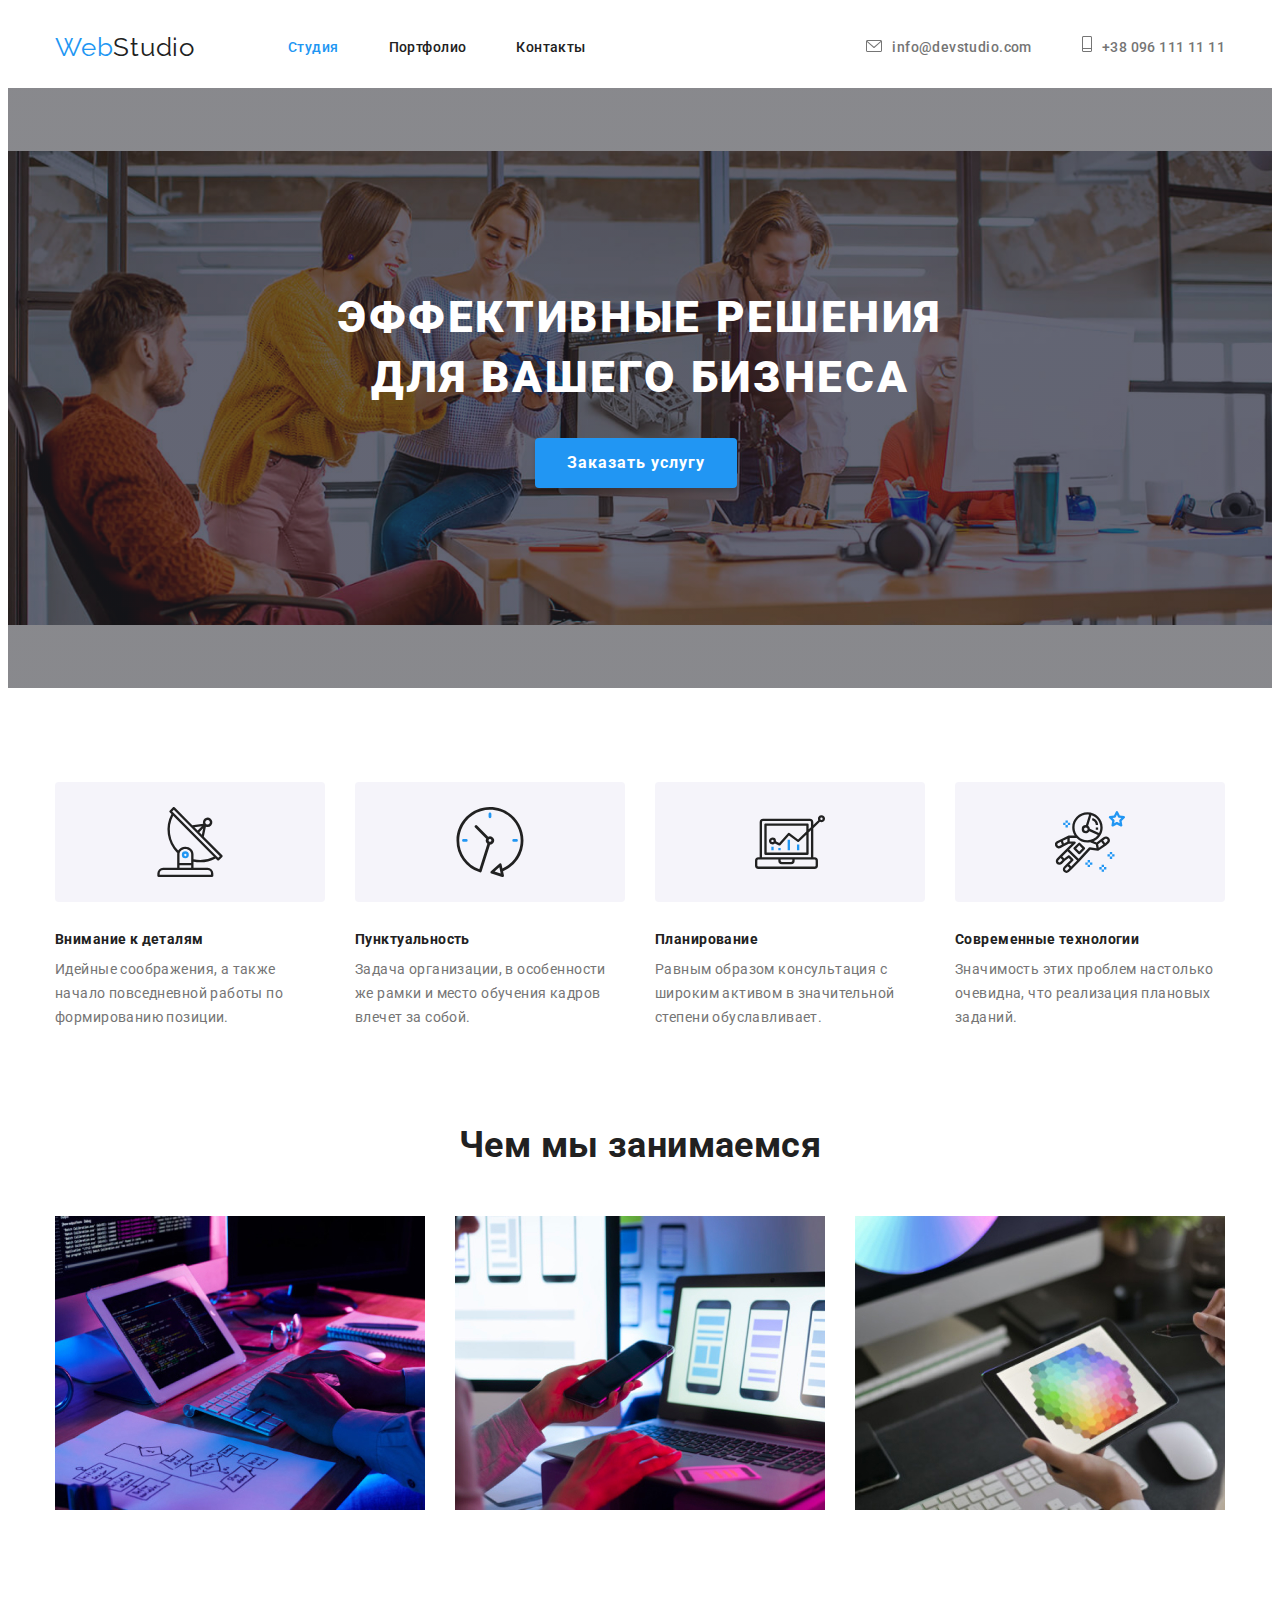
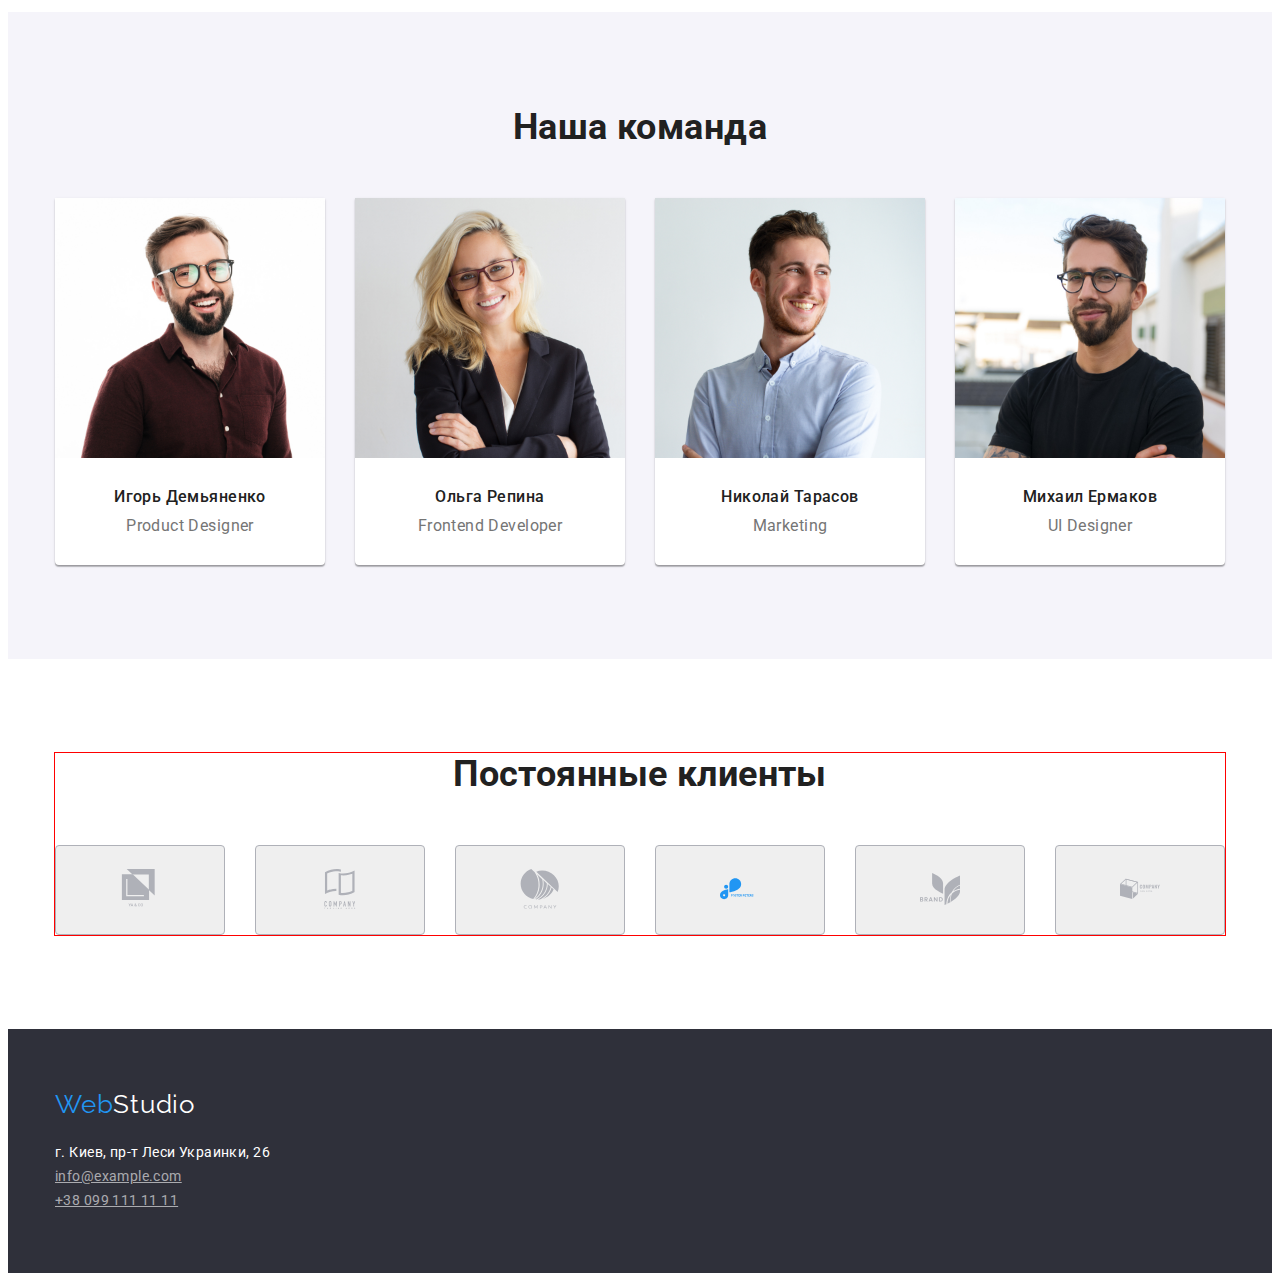
==== index.html @ f6587cc9 "clients" ====
<!DOCTYPE html>
<html lang="ru">
  <head>
    <meta charset="UTF-8" />
    <meta name="viewport" content="width=device-width, initial-scale=1.0" />
    <title>Document</title>
    <link rel="preconnect" href="https://fonts.gstatic.com" />
    <link
      href="https://fonts.googleapis.com/css2?family=Raleway:wght@700&family=Roboto:wght@400;500;700;900&display=swap"
      rel="stylesheet"
    />
    <link
      rel="stylesheet"
      href="https://cdnjs.cloudflare.com/ajax/libs/modern-normalize/1.0.0/modern-normalize.min.css"
      integrity="sha512-ISS7cAi1PEhQ8jnbJpJZMd29NlhNj4AWYyLOSp2CE/CsHxTCu+r+t0D2yoJudVrd0/8fTVPUVDzY5Tvli75u/g=="
      crossorigin="anonymous"
    />
    <link rel="stylesheet" href="./css/styles.css" />
  </head>

  <body>
    <!--header-->

    <header class="page-header">
      <div class="container main-nav">
        <nav class="main-nav">
          <a href="./index.html" class="logo-studio"
            ><span class="web"> Web</span>Studio
          </a>
          <ul class="site-nav list">
            <li class="item"><a href="./index.html" class="link current">Студия</a></li>
            <li class="item"><a href="./portfolio.html" class="link">Портфолио</a></li>
            <li class="item"><a href="" class="link">Контакты</a></li>
          </ul>
        </nav>
        <address class="headdress">
          <ul class="contacts list">
            <li class="item">
              <a href="mailto:info@devstudio.com" class="link icon-mail"
                >info@devstudio.com</a
              >
            </li>
            <li class="item">
              <a href="tel:+380961111111" class="link icon-tel">+38 096 111 11 11</a>
            </li>
          </ul>
        </address>
      </div>
    </header>

    <main>
      <!--hero-->
      <section class="overlay">
        <h1 class="hero-title">ЭФФЕКТИВНЫЕ РЕШЕНИЯ<br /> ДЛЯ ВАШЕГО БИЗНЕСА</h1>
        <button type="button" class="button hero">Заказать услугу</button>
      </section>

      <!--important points, hide after cheking-->
      <section class="features">
        <div class="container">
          <h2 class="visually-hidden">Характеристика</h2>
          <ul class="list features-items">
            <li class="feature-element icon-delivery">
              <h2 class="features-title">Внимание к деталям</h2>
              <p class="feature-item">
                Идейные соображения, а также начало повседневной работы по
                формированию позиции.
              </p>
            </li>
            <li class="feature-element icon-clock">
              <h2 class="features-title">Пунктуальность</h2>
              <p class="feature-item">
                Задача организации, в особенности же рамки и место обучения
                кадров влечет за собой.
              </p>
            </li>
            <li class="feature-element icon-diagram">
              <h2 class="features-title">Планирование</h2>
              <p class="feature-item">
                Равным образом консультация с широким активом в значительной
                степени обуславливает.
              </p>
            </li>
            <li class="feature-element icon-technology">
              <h2 class="features-title">Современные технологии</h2>
              <p class="feature-item">
                Значимость этих проблем настолько очевидна, что реализация
                плановых заданий.
              </p>
            </li>
          </ul>
        </div>
      </section>

      <!--what we do-->
      <section class="work">
        <div class="container">
          <h3 class="work-title">Чем мы занимаемся</h3>
          <ul class="list work-list">
            <li class="work-element">
              <a href=""
                ><img
                  src="./images/photo1.jpg"
                  alt="запись в ноутбуке"
                  width="370"
              /></a>
            </li>
            <li class="work-element">
              <a href=""
                ><img
                  src="./images/photo2.jpg"
                  alt="запись в телефоне"
                  width="370"
              /></a>
            </li>
            <li class="work-element">
              <a href=""
                ><img
                  src="./images/photo3.jpg"
                  alt="запись в планшете"
                  width="370"
              /></a>
            </li>
          </ul>
        </div>
      </section>

      <!--our team-->
      <section class="team">
        <div class="container">
          <h3 class="team-title">Наша команда</h3>
          <ul class="list team-list">
            <li class="team-element">
              <img
                class="team-img"
                src="./images/igor.jpg"
                alt="igor demianenko"
                width="270px"
              />
              <h4 class="team-name">Игорь Демьяненко</h4>
              <p class="team-profession">Product Designer</p>
<!--<ul>
  <li>
    <a class=""
  <svg>
    <use href="./images-psevdoelements/symbol-defs.svg#icon-insta>
  </svg>
  >
    </a>
  </li>
</ul>-->

            </li>
            <li class="team-element" >
              <img
                class="team-img"
                src="./images/olgarepina.jpg"
                alt="olga
              repina"
                width="270px"
              />
              <h4 class="team-name">Ольга Репина</h4>
              <p class="team-profession">Frontend Developer</p>
            </li>
        
            

             
            <li class="team-element">
              <img
                class="team-img"
                src="./images/nikolaitarasov.jpg"
                alt="nikolai tarasov"
                width="270px"
              />
              <h4 class="team-name">Николай Тарасов</h4>
              <p class="team-profession">Marketing</p>
            </li>
            <li class="team-element">
              <img
                class="team-img"
                src="./images/mikhailermakov.jpg"
                alt="mikhail ermakov"
                width="270px"
              />
              <h4 class="team-name">Михаил Ермаков</h4>
              <p class="team-profession">UI Designer</p>
            </li>
          </ul>
        </div>
      </section>

<!--our clients-->
<section class="section-clients">
    <div class="container our-clients">
      <h3 class="our-clients-title">Постоянные клиенты</h3>
      <ul class="list clients-list">
        <li class="client-element">
          <button type="button" class="button-logo">
           <svg class="button-icon">
              <use href="./images-psevdoelements/symbol-defs.svg#icon-logo-1"></use>
            </svg>
          </button>
        </li>

        <li class="client-element">
          <button type="button" class="button-logo">
            <svg class="button-icon">
              <use href="./images-psevdoelements/symbol-defs.svg#icon-logo-2"></use>
            </svg>
          </button>
        </li>

        <li class="client-element">
          <button type="button" class="button-logo">
            <svg class="button-icon">
              <use href="./images-psevdoelements/symbol-defs.svg#icon-logo-3"></use>
            </svg>
          </button>
        </li>

        <li class="client-element">
          <button type="button" class="button-logo">
            <svg class="button-icon">
              <use href="./images-psevdoelements/symbol-defs.svg#icon-logo-4"></use>
            </svg>
          </button>
        </li>

        <li class="client-element">
          <button type="button" class="button-logo">
            <svg class="button-icon">
              <use href="./images-psevdoelements/symbol-defs.svg#icon-logo-5"></use>
            </svg>
          </button>
        </li>

        <li class="client-element">
          <button type="button" class="button-logo">
            <svg class="button-icon">
              <use href="./images-psevdoelements/symbol-defs.svg#icon-logo-6"></use>
            </svg>
          </button>
        </li>
        </ul>
      
    </div>
</section>
          


    </main>
    <!--address-->
    <footer class="footer">
      <div class="container">
      <a class="logo-studio address" href=""
        ><span class="web">Web</span>Studio</a
      >
      <address>
        <p class="address-text">г. Киев, пр-т Леси Украинки, 26</p>
        <a class="address-contacts mail" href="mailto:info@example.com"
          >info@example.com</a
        ><br />
        <a class="address-contacts" href="tel:+380991111111"
          >+38 099 111 11 11</a
        >
      </address>
    </footer>
  </div>
  </body>
</html>
---- css/styles.css ----
:root {
  --primary-text-color: #757575;
  --title-text-color: #212121;
  --accent-color: #2196f3;
  --primary-background-color: #ffffff;
  --button-background-color: #f5f4fa;
  --button-whitetext-color: #ffffff;
  --hero-footer-background: #2f303a;

  --white-text-color: #ffffff;
  --team-background-color: #f5f4fa;
  --address-contacts-color: rgba(255, 255, 255, 0.6);
  --background-color-icon: #f5f4fa;
}

html {
  box-sizing: border-box;
}

*,
::before,
::after {
  box-sizing: inherit;
}

body {
  color: var(--primary-text-color);
  background-color: var(--primary-background-color);
  font-family: Roboto, sans-serif;
  letter-spacing: 0.03em;
  font-size: 14px;
  line-height: 1.71;
  font-weight: 400;
}

.list {
  list-style: none;
  margin: 0px;
  padding: 0px;
}

.web {
  color: var(--accent-color);
}
.logo-studio {
  color: var(--title-text-color);
  font-family: Raleway, cursive;
  font-size: 26px;
  line-height: 1.2;
  letter-spacing: 0.03em;
  text-decoration: none;
}

.icon-mail::before {
  display: inline-flex;
  content: "";
  width: 16px;
  height: 12px;
  margin-right: 10px;
  background-image: url(../images-psevdoelements/envelope.svg);
  background-size: contain;
}

.icon-mail:hover {
  fill: var(--accent-color);
}

.icon-tel::before {
  display: inline-flex;
  content: "";
  width: 10px;
  height: 16px;
  margin-right: 10px;
  background-image: url(../images-psevdoelements/Vector.svg);
  background-size: contain;
  background-repeat: no-repeat;
}

.contacts-align {
  align-items: center;
}

.container {
  margin-left: auto;
  margin-right: auto;
  width: 1170px;
}

.flex-container {
  display: flex;
  flex-wrap: wrap;
}

.flex-element {
  width: 370px;
  margin-right: 30px;
  border: 1px solid #eeeeee;
}

.flex-element:nth-child(3n) {
  margin-right: 0;
}

.flex-element:not(:nth-last-child(-n + 3)) {
  margin-bottom: 30px;
}

.site-nav {
  display: flex;
  margin-left: 93px;
}

/*site-nav*/
.site-nav .link {
  display: block;
  color: var(--title-text-color);
  font-weight: 500;
  font-size: 14px;
  line-height: 1.14;
  text-decoration: none;
  padding-top: 32px;
  padding-bottom: 32px;
}

.site-nav .item:not(:last-child) {
  margin-right: 50px;
}

.site-nav .link:hover,
.site-nav .link:focus {
  color: var(--accent-color);
}

.site-nav .link.current {
  color: var(--accent-color);
}

.main-nav {
  display: flex;
  align-items: center;
}

.contacts .link {
  color: var(--primary-text-color);
  font-weight: 500;
  font-size: 14px;
  line-height: 1.14;
  text-decoration: none;
  font-style: normal;
}

.contacts .link:hover,
.contacts .link:focus {
  color: var(--accent-color);
}

.contacts {
  display: flex;
  align-items: center;
}

.headdress {
  margin-left: auto;
}

.contacts .item + .item {
  margin-left: 50px;
}

/*hero */

.overlay {
  max-width: 1600px;
  height: 600px;
  margin-left: auto;
  margin-right: auto;
  text-align: center;
  padding-bottom: 200px;
  padding-top: 200px;

  background-size: contain;
  background-position: center;
  background-repeat: no-repeat;
  background-color: #c4c4c4;
  background-image: linear-gradient(
      to right,
      rgba(47, 48, 58, 0.4),
      rgba(47, 48, 58, 0.4)
    ),
    url(../images-psevdoelements/Img.jpg);
}

.hero-title {
  color: var(--white-text-color);
  font-weight: 900;
  font-size: 44px;
  line-height: 1.36;
  letter-spacing: 0.06em;
  margin-top: 0px;
  margin-bottom: 30px;
}

.work,
.team,
.section-clients {
  padding-top: 94px;
  padding-bottom: 94px;
}

.visually-hidden {
  margin-top: 0px;
  margin-bottom: 0px;

  position: absolute;
  width: 1px;
  height: 1px;
  margin: -1px;
  border: 0;
  padding: 0;
  white-space: nowrap;
  clip-path: inset(100%);
  clip: rect(0 0 0 0);
  overflow: hidden;
}

.features-title {
  color: var(--title-text-color);
  font-size: 14px;
  line-height: 1.14;
  font-weight: 700;
  margin-bottom: 10px;
  margin-top: 30px;
}

.features-items p {
  margin-top: 0px;
  margin-bottom: 0px;
  width: 270px;
}

.list.features-items {
  display: flex;
  margin-top: 94px;
}
.feature-element:not(:last-child) {
  margin-right: 30px;
}

.feature-element::before {
  display: block;
  content: "";
  height: 120px;
  background-color: var(--background-color-icon);
  border-radius: 4px;
  background-repeat: no-repeat;
  background-position: center;
}

.icon-delivery::before {
  background-image: url(../images-psevdoelements/antenna\ 1.svg);
}

.icon-clock::before {
  background-image: url(../images-psevdoelements/clock\ .svg);
}
.icon-diagram::before {
  background-image: url(../images-psevdoelements/diagram\ 1.svg);
}

.icon-technology::before {
  background-image: url(../images-psevdoelements/astronaut\ 1.svg);
}
.team {
  background-color: var(--team-background-color);
}

/*.no-padding {
  padding-bottom: 0px;
  padding-top: 0px;
}*/

.work-title,
.team-title,
.our-clients-title {
  color: var(--title-text-color);
  font-size: 36px;
  line-height: 1.17;
  font-weight: 700;
  margin-top: 0px;
  margin-bottom: 50px;
  text-align: center;
}

.team-list,
.work-list {
  display: flex;
  text-align: center;
}

.team-element {
  background: #ffffff;
  box-shadow: 0px 1px 3px rgba(0, 0, 0, 0.12), 0px 1px 1px rgba(0, 0, 0, 0.14),
    0px 2px 1px rgba(0, 0, 0, 0.2);
  border-radius: 0px 0px 4px 4px;
}

.work-list .work-element:not(:last-child),
.team-list .team-element:not(:last-child) {
  margin-right: 30px;
}

.team-name {
  color: var(--title-text-color);
  font-weight: 500;
  font-size: 16px;
  line-height: 1.19;
  margin-bottom: 10px;
}
.team-profession {
  color: var(--primary-text-color);
  font-size: 16px;
  line-height: 1.19;
  font-weight: 400;
  margin-top: 0px;
  margin-bottom: 30px;
}

.button {
  display: inline-block;
  color: var(--title-text-color);
  background-color: var(--button-background-color);
  font-family: inherit;
  font-weight: 500;
  font-size: 16px;
  line-height: 1.63;
  text-decoration: none;
  padding: 6px 22px;
  border-radius: 4px;
  text-align: center;
  border: 0px;
  letter-spacing: 0.03em;
  margin-right: 8px;
}

.photogallery-buttons .button:not(:last-child) {
  margin-right: 8px;
}

.button:hover,
.button:focus {
  color: var(--button-whitetext-color);
  background-color: var(--accent-color);
}

.button.hero {
  color: var(--button-whitetext-color);
  background-color: var(--accent-color);
  font-size: 16px;
  line-height: 1.88;
  font-weight: 700;
  letter-spacing: 0.06em;
  text-decoration: none;
  text-align: center;
  padding: 10px 32px;
  border-radius: 4px;
  min-width: 200px;
  box-shadow: 0px 4px 4px rgba(0, 0, 0, 0.15);
  border: 0px;
}

.footer {
  background-color: var(--hero-footer-background);
  padding-top: 60px;
  padding-bottom: 60px;
}

.logo-studio.address {
  color: var(--white-text-color);
  font-style: normal;
  margin-bottom: 0px;
}

.address-text {
  color: var(--white-text-color);
  font-style: normal;
  font-weight: 400;
  font-size: 14px;
  line-height: 1.71;
  margin-top: 20px;
  margin-bottom: 0px;
}

.address-contacts {
  font-weight: 400;
  font-size: 14px;
  line-height: 1.71;
  color: var(--address-contacts-color);
  font-style: normal;
}

.mail {
  margin-top: 9px;
  margin-bottom: 9px;
}

.flex-element a {
  text-decoration: none;
}

.photogallery-buttons {
  display: flex;
  padding-bottom: 50px;
  justify-content: center;
}

.title-flex {
  font-family: Roboto;
  font-style: normal;
  font-weight: 700;
  font-size: 18px;
  line-height: 2;
  letter-spacing: 0.06em;
  color: var(--title-text-color);
  margin-bottom: 0;
  margin-top: 0;
  margin-top: 20px;
  margin-bottom: 4px;
  margin-left: 24px;
}

.profession-flex {
  font-weight: 400;
  font-size: 16px;
  line-height: 1.88;
  letter-spacing: 0.03em;
  color: var(--primary-text-color);
  margin-bottom: 0;
  margin-bottom: 20px;
  margin-left: 24px;
  margin-top: 0px;
}

.container.photogallery {
  margin-top: 94px;
  margin-bottom: 94px;
}

.link-img {
  display: block;
}

/*.link-icon-svg {
  color: red;
}

.social-links {
  padding: 0;
  margin: 0;
}*/

.clients-list {
  display: flex;
}

.button-logo {
  display: inline-block;
  border: none;
  width: 170px;
  height: 90px;
  border-radius: 4px;
  border: 1px solid #afb1b8;
  background-repeat: no-repeat;
}

.button-icon {
  width: 40px;
  height: 40px;
  fill: ;
}

.container.our-clients {
  outline: solid 1px red;
}

.client-element:not(:last-child) {
  margin-right: 30px;
}
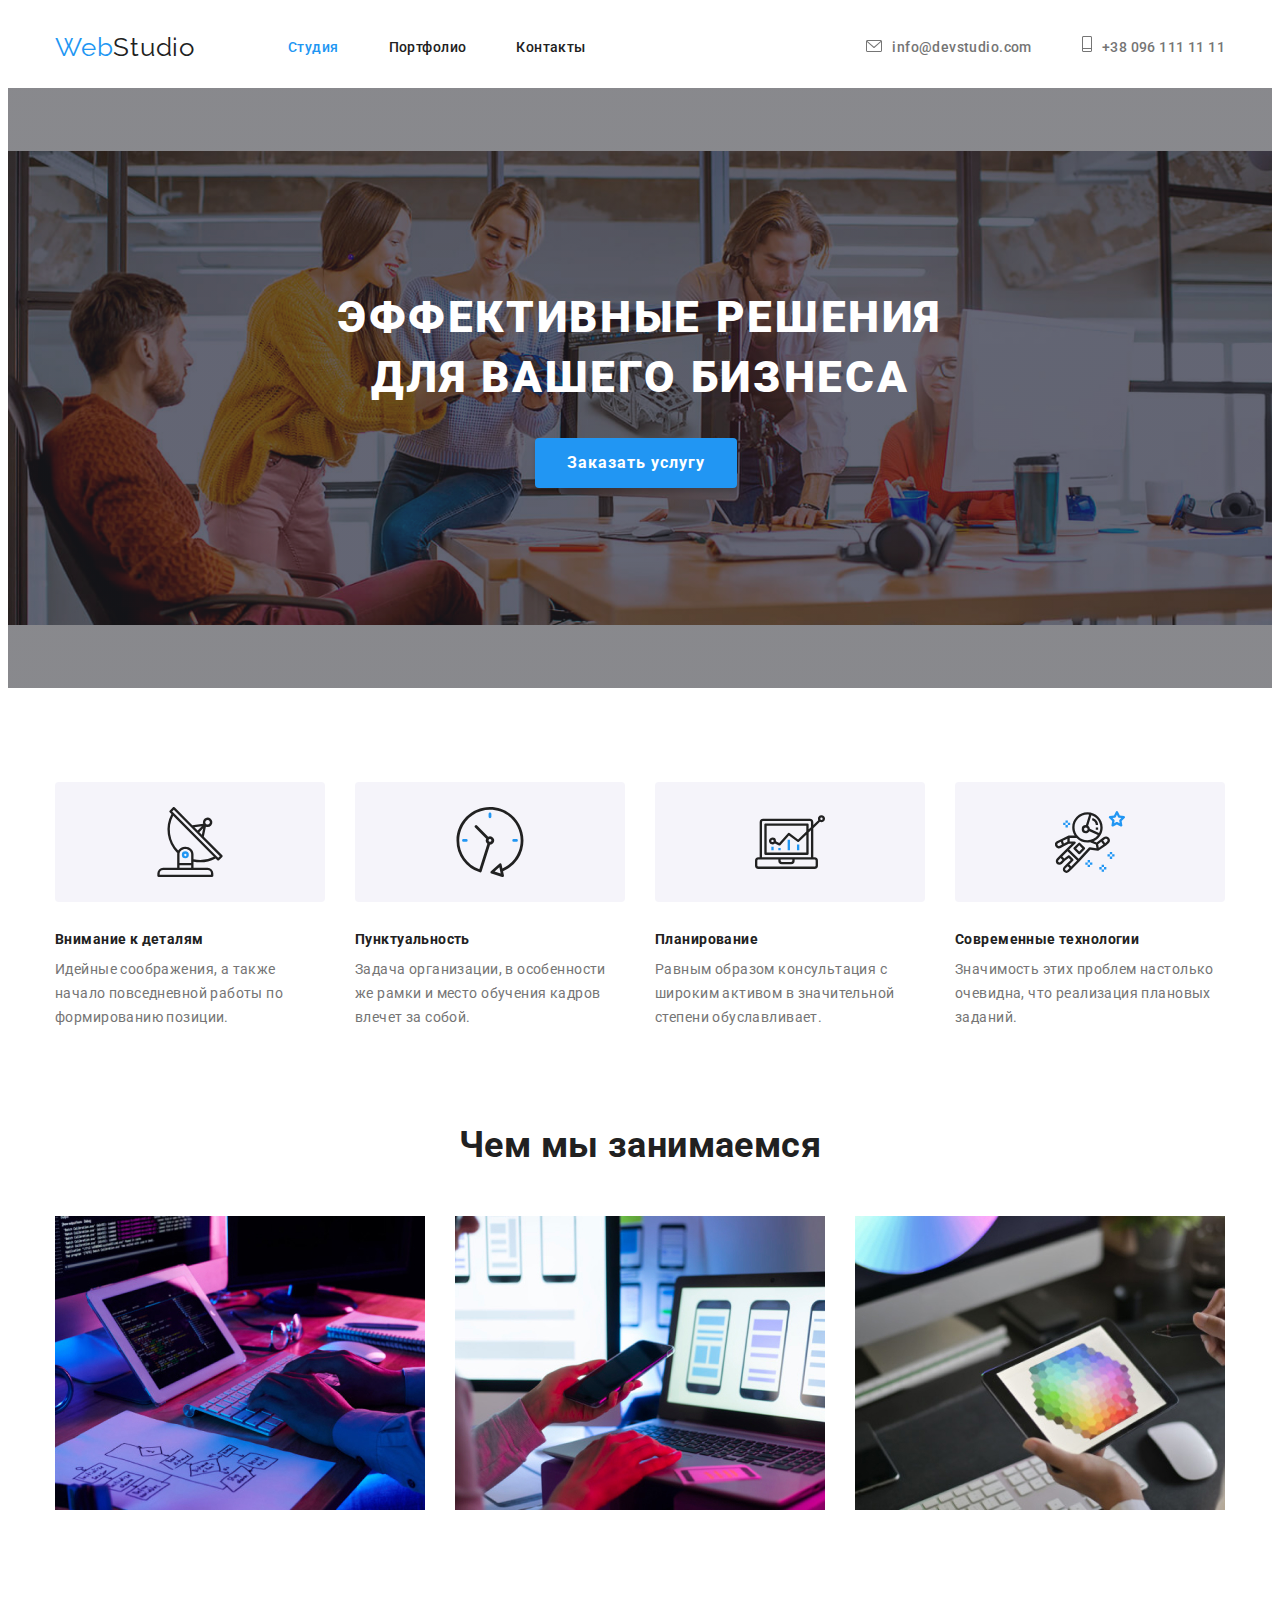
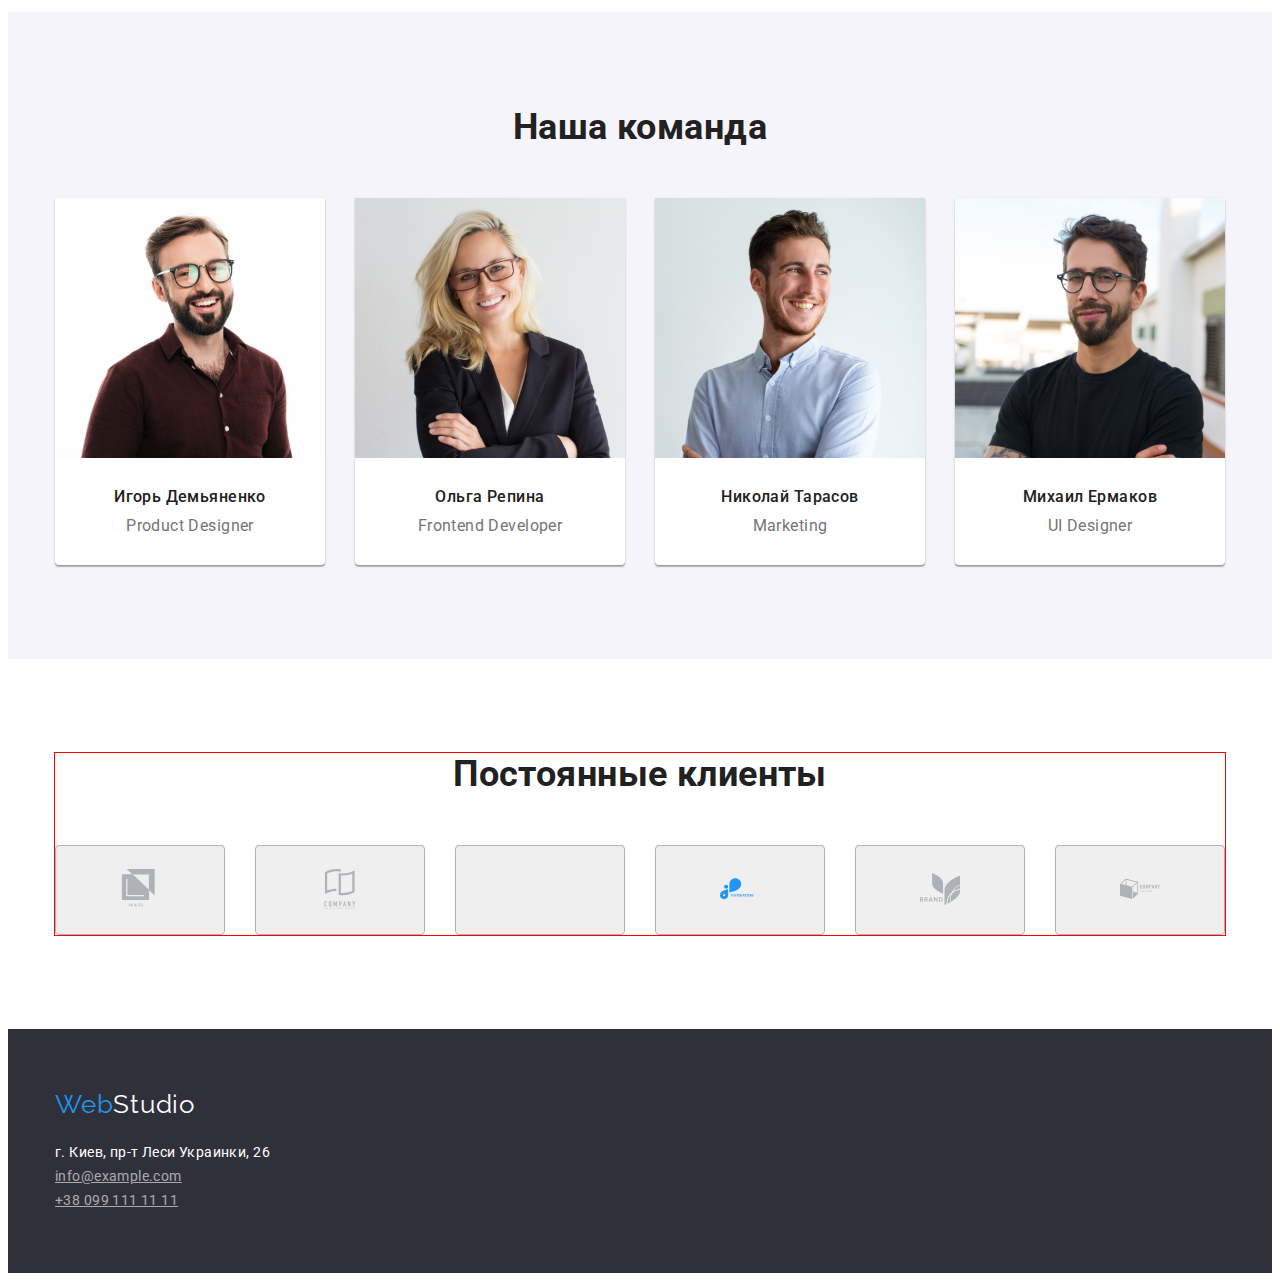
==== commit 76fbd8f1: "hover clients" ====
--- a/index.html
+++ b/index.html
@@ -214,7 +214,7 @@
         <li class="client-element">
           <button type="button" class="button-logo">
             <svg class="button-icon">
-              <use href="./images-psevdoelements/symbol-defs.svg#icon-logo-3"></use>
+              <use href=".css/images-psevdoelements/symbol-defs.svg#icon-logo-3"></use>
             </svg>
           </button>
         </li>
--- a/css/styles.css
+++ b/css/styles.css
@@ -472,10 +472,19 @@
   background-repeat: no-repeat;
 }
 
+.button-logo:hover,
+.button-logo:focus {
+  border-color: var(--accent-color);
+}
+
 .button-icon {
   width: 40px;
   height: 40px;
-  fill: ;
+}
+
+.button-icon:hover,
+.button-icon:focus {
+  fill: var(--accent-color);
 }
 
 .container.our-clients {
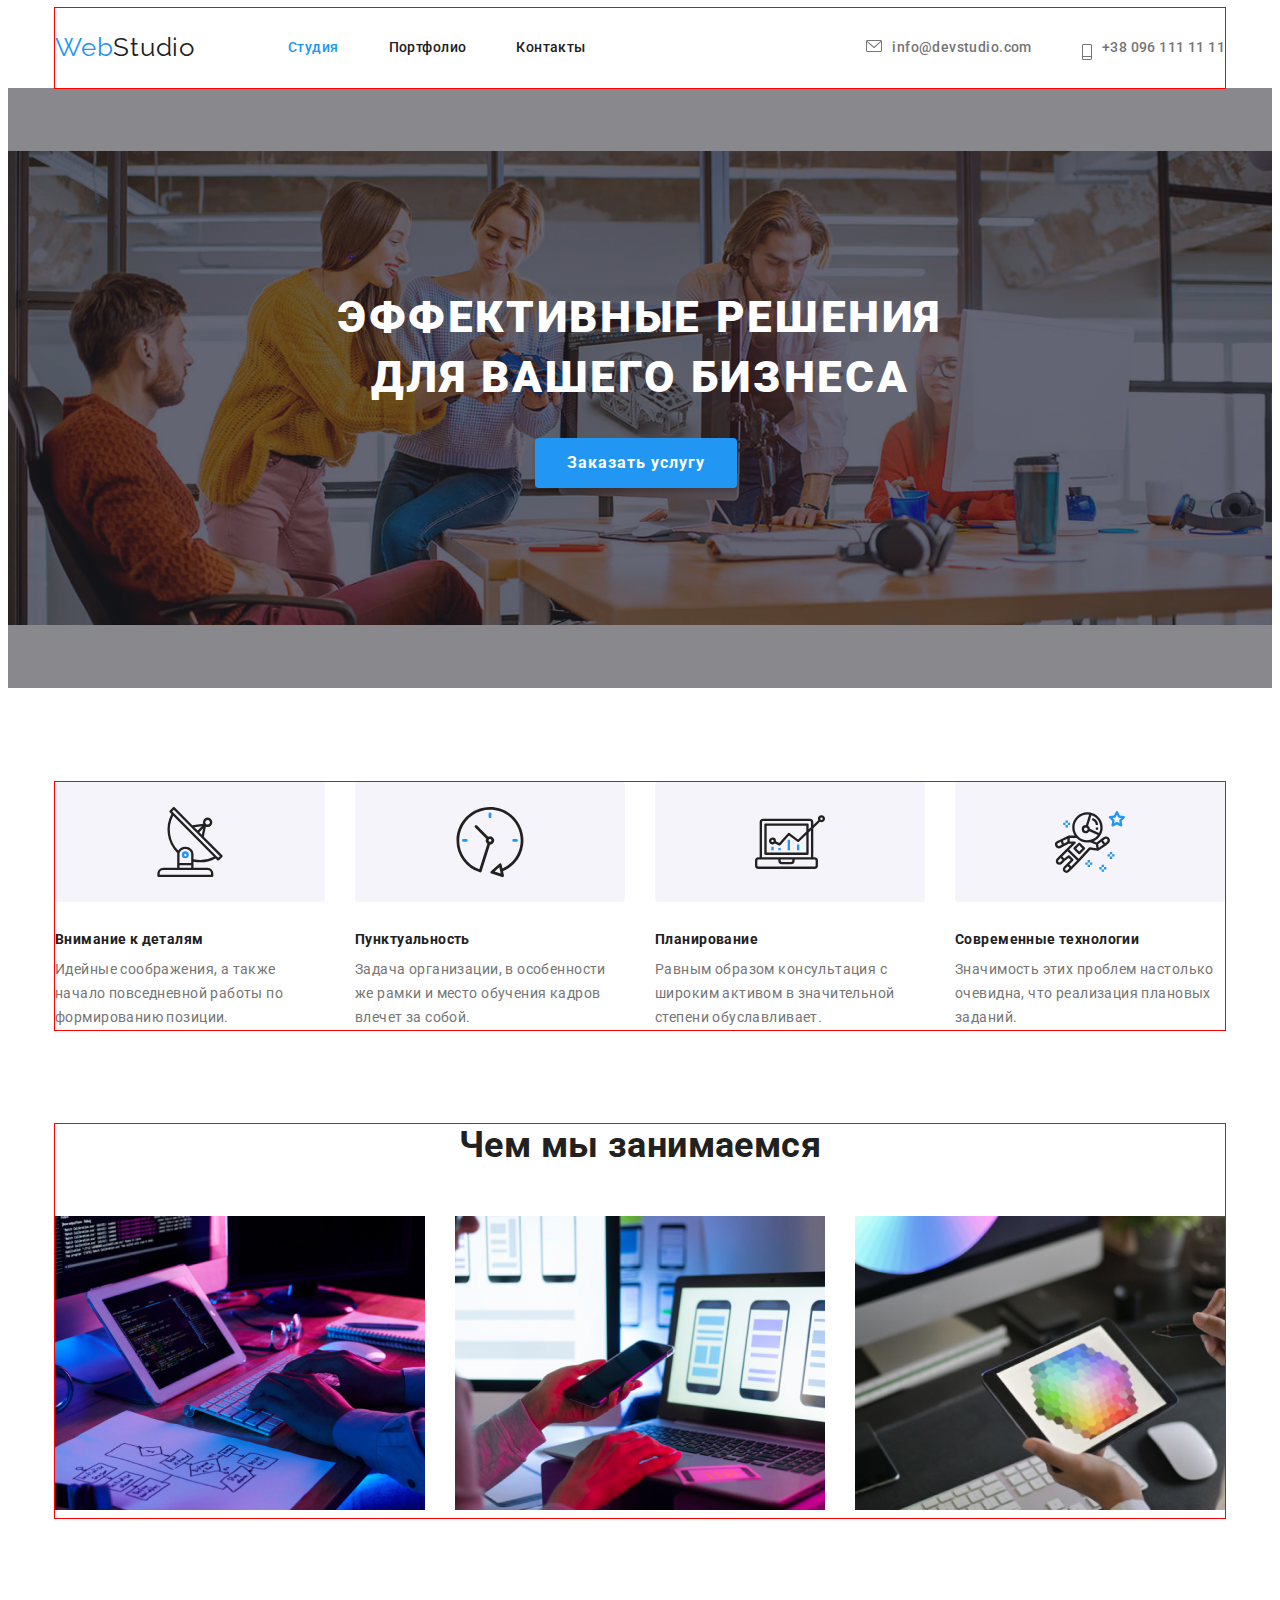
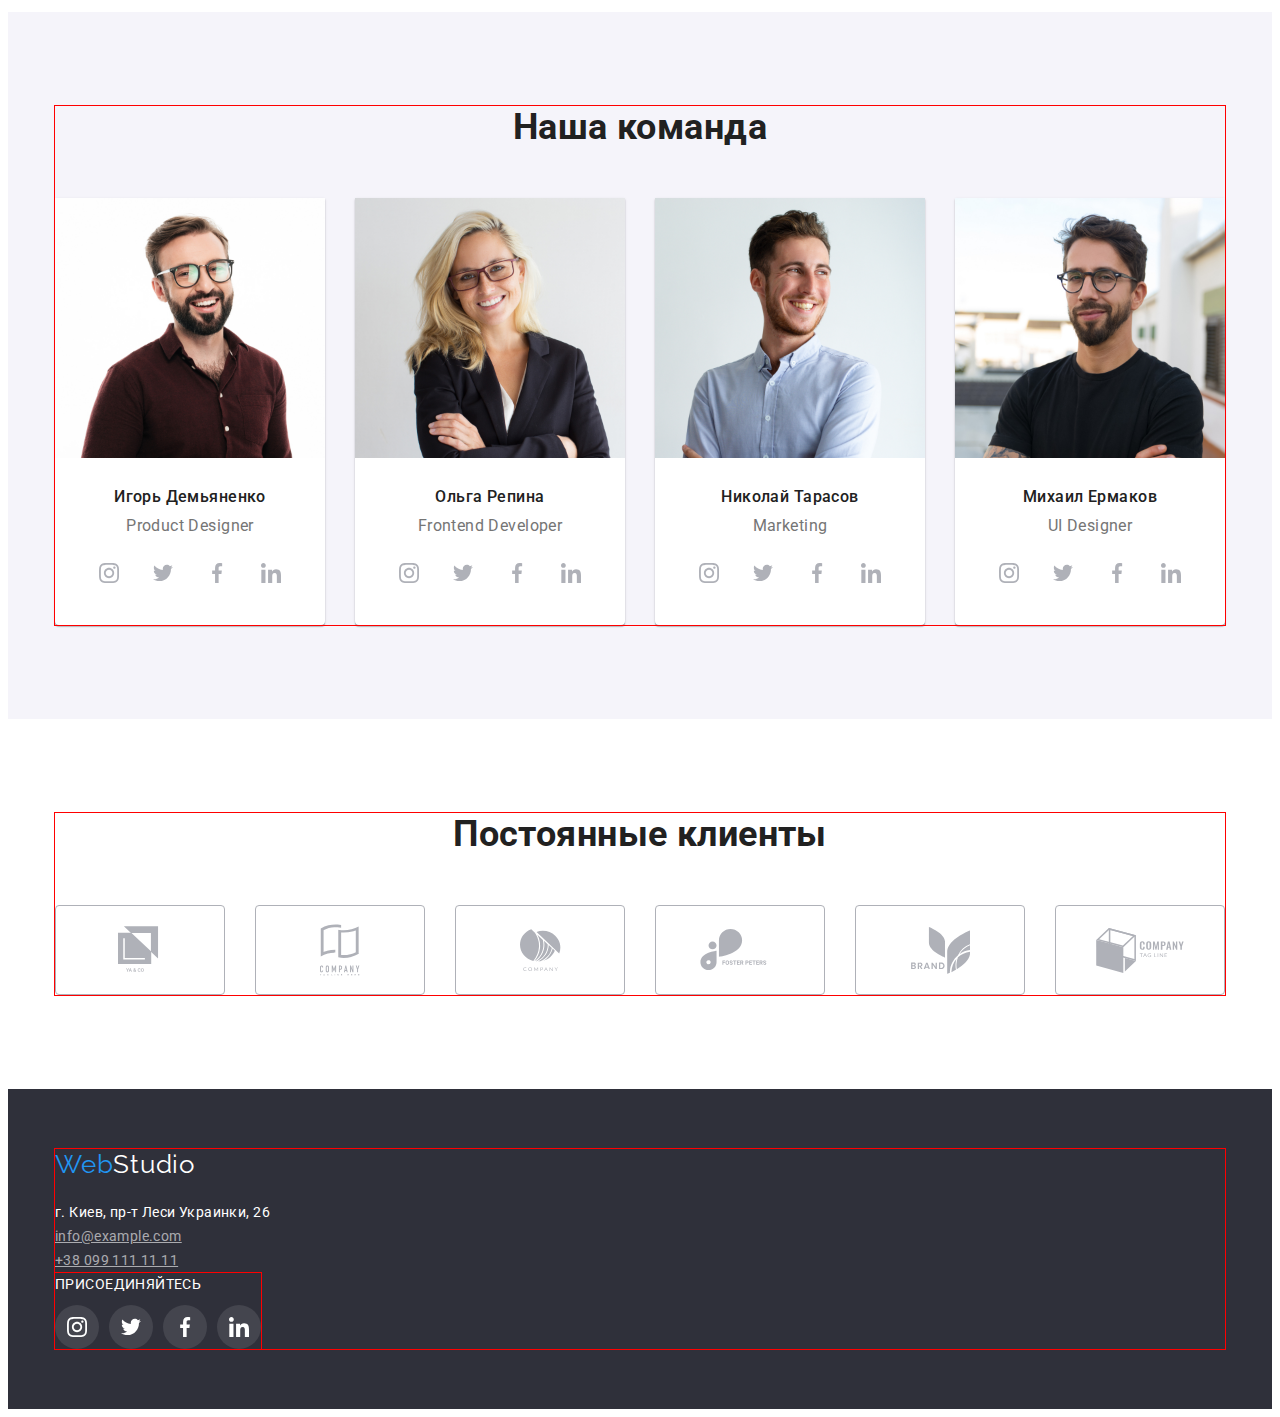
==== commit 67e4d606: "change footer" ====
--- a/index.html
+++ b/index.html
@@ -139,18 +139,40 @@
               />
               <h4 class="team-name">Игорь Демьяненко</h4>
               <p class="team-profession">Product Designer</p>
-<!--<ul>
-  <li>
-    <a class=""
-  <svg>
-    <use href="./images-psevdoelements/symbol-defs.svg#icon-insta>
+<ul class="social">
+  <li class="social-list">
+<a class="icon-social-link" href="">
+  <svg class="icon-social" width="20px" height="20px">
+    <use href="./images-psevdoelements/symbol-defs.svg#icon-instagram-21"></use>
   </svg>
-  >
+</a>
+  </li>
+  <li class="social-list">
+    <a class="icon-social-link" href="">
+      <svg class="icon-social" width="20px" height="20px">
+        <use href="./images-psevdoelements/symbol-defs.svg#icon-twitter-11"></use>
+      </svg>
     </a>
   </li>
-</ul>-->
-
-            </li>
+  </li>
+  <li class="social-list">
+    <a class="icon-social-link" href="">
+      <svg class="icon-social" width="20px" height="20px">
+        <use href="./images-psevdoelements/symbol-defs.svg#icon-facebook-1"></use>
+      </svg>
+    </a>
+  </li>
+  <li class="social-list">
+    <a class="icon-social-link" href="">
+      <svg class="icon-social" width="20px" height="20px">
+        <use href="./images-psevdoelements/symbol-defs.svg#icon-linkedin-1"></use>
+      </svg>
+    </a>
+  </li>
+</ul>
+</li>
+
+
             <li class="team-element" >
               <img
                 class="team-img"
@@ -161,6 +183,37 @@
               />
               <h4 class="team-name">Ольга Репина</h4>
               <p class="team-profession">Frontend Developer</p>
+              <ul class="social">
+                <li class="social-list">
+                  <a class="icon-social-link" href="">
+                    <svg class="icon-social" width="20px" height="20px">
+                      <use href="./images-psevdoelements/symbol-defs.svg#icon-instagram-21"></use>
+                    </svg>
+                  </a>
+                </li>
+                <li class="social-list">
+                  <a class="icon-social-link" href="">
+                    <svg class="icon-social" width="20px" height="20px">
+                      <use href="./images-psevdoelements/symbol-defs.svg#icon-twitter-11"></use>
+                    </svg>
+                  </a>
+                </li>
+                </li>
+                <li class="social-list">
+                  <a class="icon-social-link" href="">
+                    <svg class="icon-social" width="20px" height="20px">
+                      <use href="./images-psevdoelements/symbol-defs.svg#icon-facebook-1"></use>
+                    </svg>
+                  </a>
+                </li>
+                <li class="social-list">
+                  <a class="icon-social-link" href="">
+                    <svg class="icon-social" width="20px" height="20px">
+                      <use href="./images-psevdoelements/symbol-defs.svg#icon-linkedin-1"></use>
+                    </svg>
+                  </a>
+                </li>
+              </ul>
             </li>
         
             
@@ -175,6 +228,37 @@
               />
               <h4 class="team-name">Николай Тарасов</h4>
               <p class="team-profession">Marketing</p>
+              <ul class="social">
+                <li class="social-list">
+                  <a class="icon-social-link" href="">
+                    <svg class="icon-social" width="20px" height="20px">
+                      <use href="./images-psevdoelements/symbol-defs.svg#icon-instagram-21"></use>
+                    </svg>
+                  </a>
+                </li>
+                <li class="social-list">
+                  <a class="icon-social-link" href="">
+                    <svg class="icon-social" width="20px" height="20px">
+                      <use href="./images-psevdoelements/symbol-defs.svg#icon-twitter-11"></use>
+                    </svg>
+                  </a>
+                </li>
+                </li>
+                <li class="social-list">
+                  <a class="icon-social-link" href="">
+                    <svg class="icon-social" width="20px" height="20px">
+                      <use href="./images-psevdoelements/symbol-defs.svg#icon-facebook-1"></use>
+                    </svg>
+                  </a>
+                </li>
+                <li class="social-list">
+                  <a class="icon-social-link" href="">
+                    <svg class="icon-social" width="20px" height="20px">
+                      <use href="./images-psevdoelements/symbol-defs.svg#icon-linkedin-1"></use>
+                    </svg>
+                  </a>
+                </li>
+              </ul>
             </li>
             <li class="team-element">
               <img
@@ -185,6 +269,37 @@
               />
               <h4 class="team-name">Михаил Ермаков</h4>
               <p class="team-profession">UI Designer</p>
+              <ul class="social">
+                <li class="social-list">
+                  <a class="icon-social-link" href="">
+                    <svg class="icon-social" width="20px" height="20px">
+                      <use href="./images-psevdoelements/symbol-defs.svg#icon-instagram-21"></use>
+                    </svg>
+                  </a>
+                </li>
+                <li class="social-list">
+                  <a class="icon-social-link" href="">
+                    <svg class="icon-social" width="20px" height="20px">
+                      <use href="./images-psevdoelements/symbol-defs.svg#icon-twitter-11"></use>
+                    </svg>
+                  </a>
+                </li>
+                </li>
+                <li class="social-list">
+                  <a class="icon-social-link" href="">
+                    <svg class="icon-social" width="20px" height="20px">
+                      <use href="./images-psevdoelements/symbol-defs.svg#icon-facebook-1"></use>
+                    </svg>
+                  </a>
+                </li>
+                <li class="social-list">
+                  <a class="icon-social-link" href="">
+                    <svg class="icon-social" width="20px" height="20px">
+                      <use href="./images-psevdoelements/symbol-defs.svg#icon-linkedin-1"></use>
+                    </svg>
+                  </a>
+                </li>
+              </ul>
             </li>
           </ul>
         </div>
@@ -194,56 +309,61 @@
 <section class="section-clients">
     <div class="container our-clients">
       <h3 class="our-clients-title">Постоянные клиенты</h3>
+
       <ul class="list clients-list">
-        <li class="client-element">
-          <button type="button" class="button-logo">
-           <svg class="button-icon">
-              <use href="./images-psevdoelements/symbol-defs.svg#icon-logo-1"></use>
-            </svg>
-          </button>
-        </li>
-
-        <li class="client-element">
-          <button type="button" class="button-logo">
-            <svg class="button-icon">
-              <use href="./images-psevdoelements/symbol-defs.svg#icon-logo-2"></use>
-            </svg>
-          </button>
-        </li>
-
-        <li class="client-element">
-          <button type="button" class="button-logo">
-            <svg class="button-icon">
-              <use href=".css/images-psevdoelements/symbol-defs.svg#icon-logo-3"></use>
-            </svg>
-          </button>
-        </li>
-
-        <li class="client-element">
-          <button type="button" class="button-logo">
-            <svg class="button-icon">
-              <use href="./images-psevdoelements/symbol-defs.svg#icon-logo-4"></use>
-            </svg>
-          </button>
-        </li>
-
-        <li class="client-element">
-          <button type="button" class="button-logo">
-            <svg class="button-icon">
-              <use href="./images-psevdoelements/symbol-defs.svg#icon-logo-5"></use>
-            </svg>
-          </button>
-        </li>
-
-        <li class="client-element">
-          <button type="button" class="button-logo">
-            <svg class="button-icon">
-              <use href="./images-psevdoelements/symbol-defs.svg#icon-logo-6"></use>
-            </svg>
-          </button>
-        </li>
+
+        <li class="icon-clients">
+<a class="icon-link" href="">
+  <svg class="icon" width="44.27px" height="49.23px">
+    <use href="./images-psevdoelements/symbol-defs.svg#icon-logo-1"></use>
+  </svg>
+</a>
+ </li>
+
+<li class="icon-clients">
+  <a class="icon-link" href="">
+    <svg class="icon" width="40px" height="52">
+      <use href="./images-psevdoelements/symbol-defs.svg#icon-logo-2"></use>
+    </svg>
+  </a>
+</li>
+
+
+
+<li class="icon-clients">
+  <a class="icon-link" href="">
+    <svg class="icon" width="41px" height="42.6">
+      <use href="./images-psevdoelements/symbol-defs.svg#icon-logo-3"></use>
+    </svg>
+  </a>
+</li>
+
+<li class="icon-clients">
+  <a class="icon-link" href="">
+    <svg class="icon" width="79.66px" height="42.02px">
+      <use href="./images-psevdoelements/symbol-defs.svg#icon-logo-4"></use>
+    </svg>
+  </a>
+</li>
+
+
+<li class="icon-clients">
+  <a class="icon-link" href="">
+    <svg class="icon" width="59px" height="47px">
+      <use href="./images-psevdoelements/symbol-defs.svg#icon-logo-5"></use>
+    </svg>
+  </a>
+</li>
+
+
+<li class="icon-clients">
+  <a class="icon-link" href="">
+    <svg class="icon" width="88.48px" height="45.44px">
+      <use href="./images-psevdoelements/symbol-defs.svg#icon-logo-6"></use>
+    </svg>
+  </a>
+</li>
         </ul>
-      
     </div>
 </section>
           
@@ -251,8 +371,9 @@
 
     </main>
     <!--address-->
-    <footer class="footer">
+    <footer class="footer ">
       <div class="container">
+        
       <a class="logo-studio address" href=""
         ><span class="web">Web</span>Studio</a
       >
@@ -265,7 +386,45 @@
           >+38 099 111 11 11</a
         >
       </address>
+     
+
+
+
+      <div class="joing">
+      <span class="invitation">присоединяйтесь</span>
+      <ul class="social invit">
+        <li class="social-list invit">
+          <a class="icon-social-link invit" href="">
+            <svg class="icon-social invit" width="20px" height="20px">
+              <use href="./images-psevdoelements/symbol-defs.svg#icon-instagram-21"></use>
+            </svg>
+          </a>
+        </li>
+        <li class="social-list invit">
+          <a class="icon-social-link invit" href="">
+            <svg class="icon-social invit" width="20px" height="20px">
+              <use href="./images-psevdoelements/symbol-defs.svg#icon-twitter-11"></use>
+            </svg>
+          </a>
+        </li>
+        </li>
+        <li class="social-list invit">
+          <a class="icon-social-link invit" href="">
+            <svg class="icon-social invit" width="20px" height="20px">
+              <use href="./images-psevdoelements/symbol-defs.svg#icon-facebook-1"></use>
+            </svg>
+          </a>
+        </li>
+        <li class="social-list invit">
+          <a class="icon-social-link invit" href="">
+            <svg class="icon-social invit" width="20px" height="20px">
+              <use href="./images-psevdoelements/symbol-defs.svg#icon-linkedin-1"></use>
+            </svg>
+          </a>
+        </li>
+      </ul>
+</div>
     </footer>
-  </div>
+ 
   </body>
 </html>
--- a/css/styles.css
+++ b/css/styles.css
@@ -61,8 +61,9 @@
   background-size: contain;
 }
 
-.icon-mail:hover {
-  fill: var(--accent-color);
+.link.icon-mail:hover::before,
+.link.icon-mail:focus::before {
+  color: var(--accent-color);
 }
 
 .icon-tel::before {
@@ -74,16 +75,15 @@
   background-image: url(../images-psevdoelements/Vector.svg);
   background-size: contain;
   background-repeat: no-repeat;
-}
-
-.contacts-align {
   align-items: center;
+  justify-content: center;
 }
 
 .container {
   margin-left: auto;
   margin-right: auto;
   width: 1170px;
+  outline: solid 1px red;
 }
 
 .flex-container {
@@ -322,7 +322,7 @@
   line-height: 1.19;
   font-weight: 400;
   margin-top: 0px;
-  margin-bottom: 30px;
+  margin-bottom: 16px;
 }
 
 .button {
@@ -369,6 +369,7 @@
 }
 
 .footer {
+  display: flex;
   background-color: var(--hero-footer-background);
   padding-top: 60px;
   padding-bottom: 60px;
@@ -449,48 +450,112 @@
   display: block;
 }
 
-/*.link-icon-svg {
-  color: red;
-}
-
-.social-links {
+/*social-links*/
+
+.social {
+  display: flex;
+  margin: 0;
+  padding: 0;
+  list-style: none;
+  justify-content: center;
+  align-items: center;
+  margin-top: 0px;
+  margin-bottom: 30px;
+}
+
+.icon-social-link {
+  display: flex;
+  justify-content: center;
+  align-items: center;
+  width: 44px;
+  height: 44px;
+  border-radius: 50%;
+  fill: #afb1b8;
+}
+
+.icon-social-link:hover,
+.icon-social-link:focus {
+  background-color: var(--accent-color);
+  fill: #ffffff;
+}
+
+.social-list:not(:last-child) {
+  margin-right: 10px;
+}
+
+.clients-list {
+  display: flex;
   padding: 0;
   margin: 0;
-}*/
-
-.clients-list {
-  display: flex;
-}
-
-.button-logo {
-  display: inline-block;
-  border: none;
+  list-style: none;
+}
+
+.icon-link {
+  display: flex;
+  align-items: center;
+  justify-content: center;
   width: 170px;
   height: 90px;
   border-radius: 4px;
   border: 1px solid #afb1b8;
-  background-repeat: no-repeat;
-}
-
-.button-logo:hover,
-.button-logo:focus {
+  background-color: hsl(0, 0%, 100%);
+}
+
+.icon {
+  fill: #afb1b8;
+}
+
+.icon-link:hover,
+.icon-link:focus {
   border-color: var(--accent-color);
 }
 
-.button-icon {
-  width: 40px;
-  height: 40px;
-}
-
-.button-icon:hover,
-.button-icon:focus {
+.icon-link:hover .icon,
+.icon-link:focus .icon {
   fill: var(--accent-color);
 }
 
-.container.our-clients {
+.icon-clients:not(:last-child) {
+  margin-right: 30px;
+}
+
+/*invitation*/
+.invitation {
+  display: inline-block;
+  font-size: 14px;
+  line-height: 1.14px;
+  letter-spacing: 0.03em;
+  text-transform: uppercase;
+  color: #ffffff;
+
+  margin-bottom: 20px;
+}
+
+.icon-social-link.invit {
+  background-color: rgba(255, 255, 255, 0.1);
+}
+.icon-social-link.invit:hover {
+  background-color: var(--accent-color);
+}
+
+.icon-social.invit {
+  fill: #ffffff;
+}
+
+.joing {
+  display: inline-block;
+  padding: 0;
+  margin: 0;
   outline: solid 1px red;
 }
 
-.client-element:not(:last-child) {
-  margin-right: 30px;
-}
+.social.invit {
+  display: flex;
+  padding: 0;
+  margin: 0;
+}
+
+/*.div {
+  outline: solid 1px red;
+}
+*/
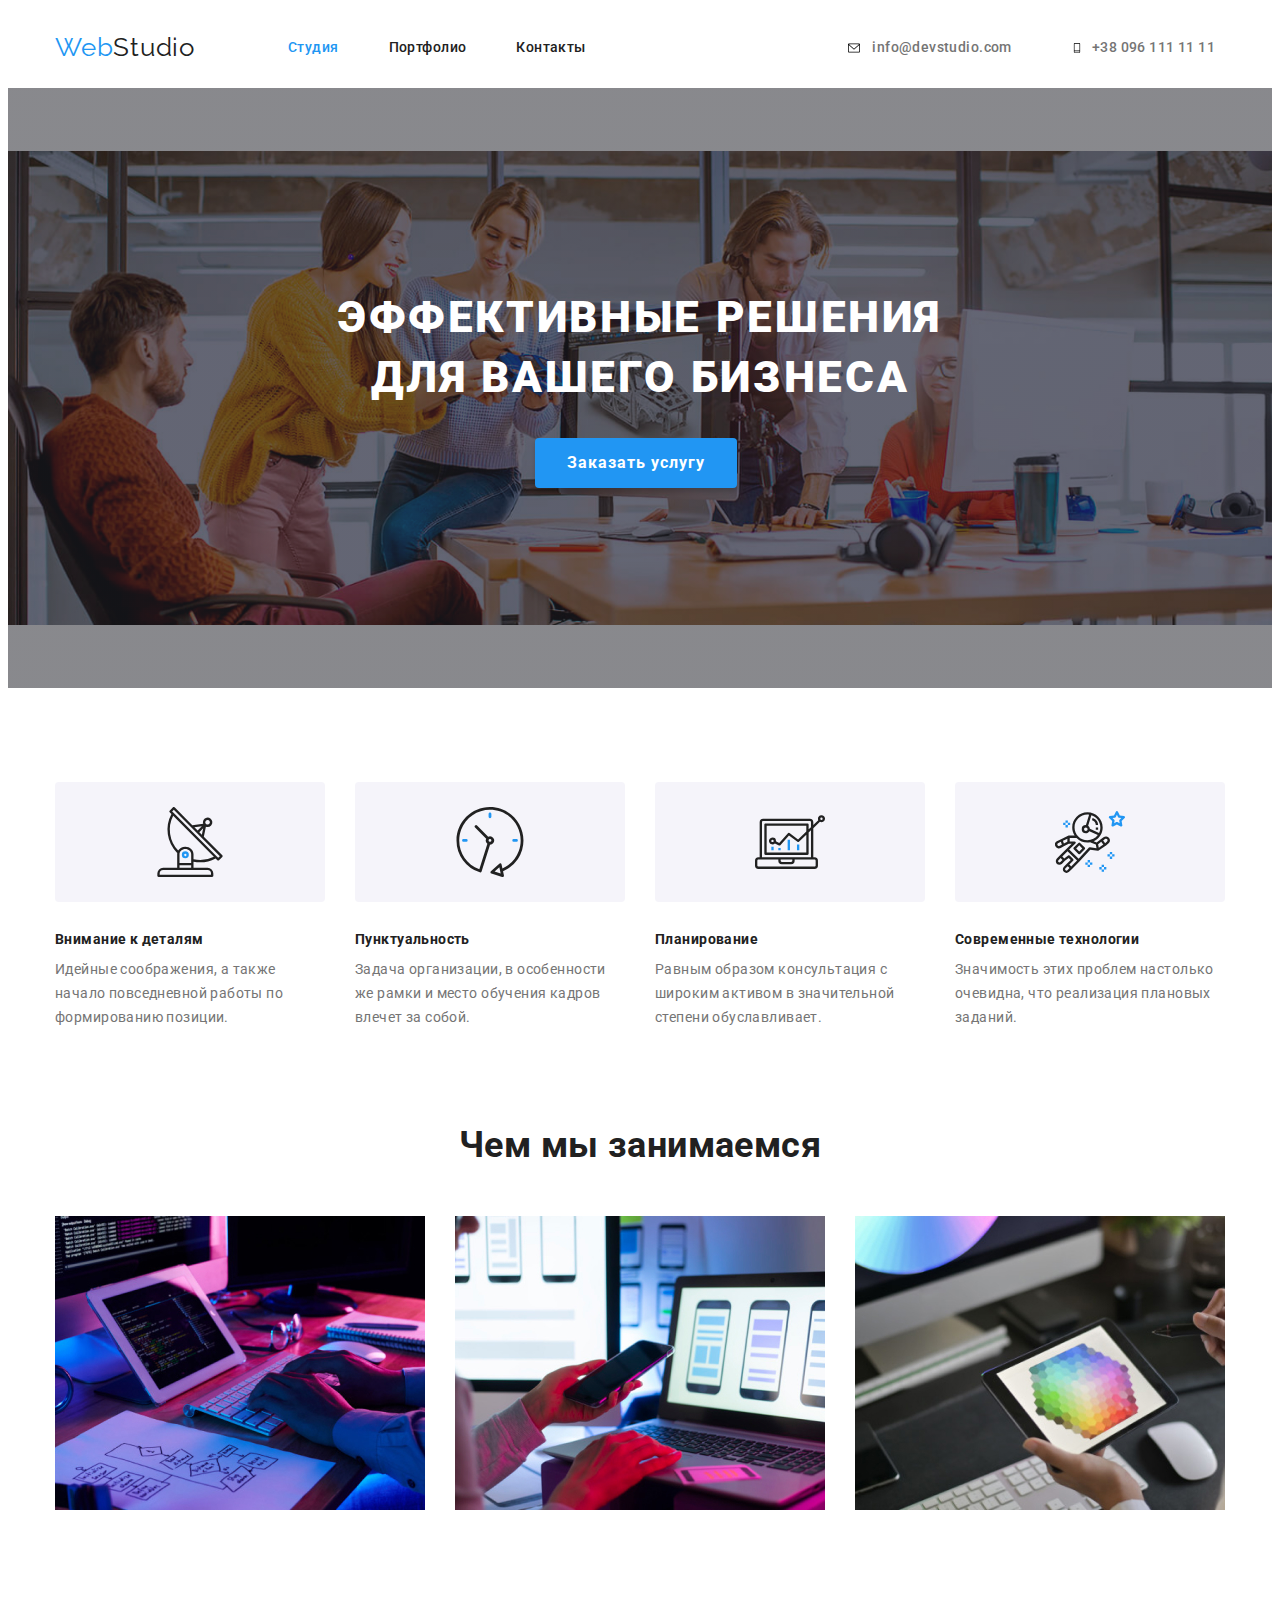
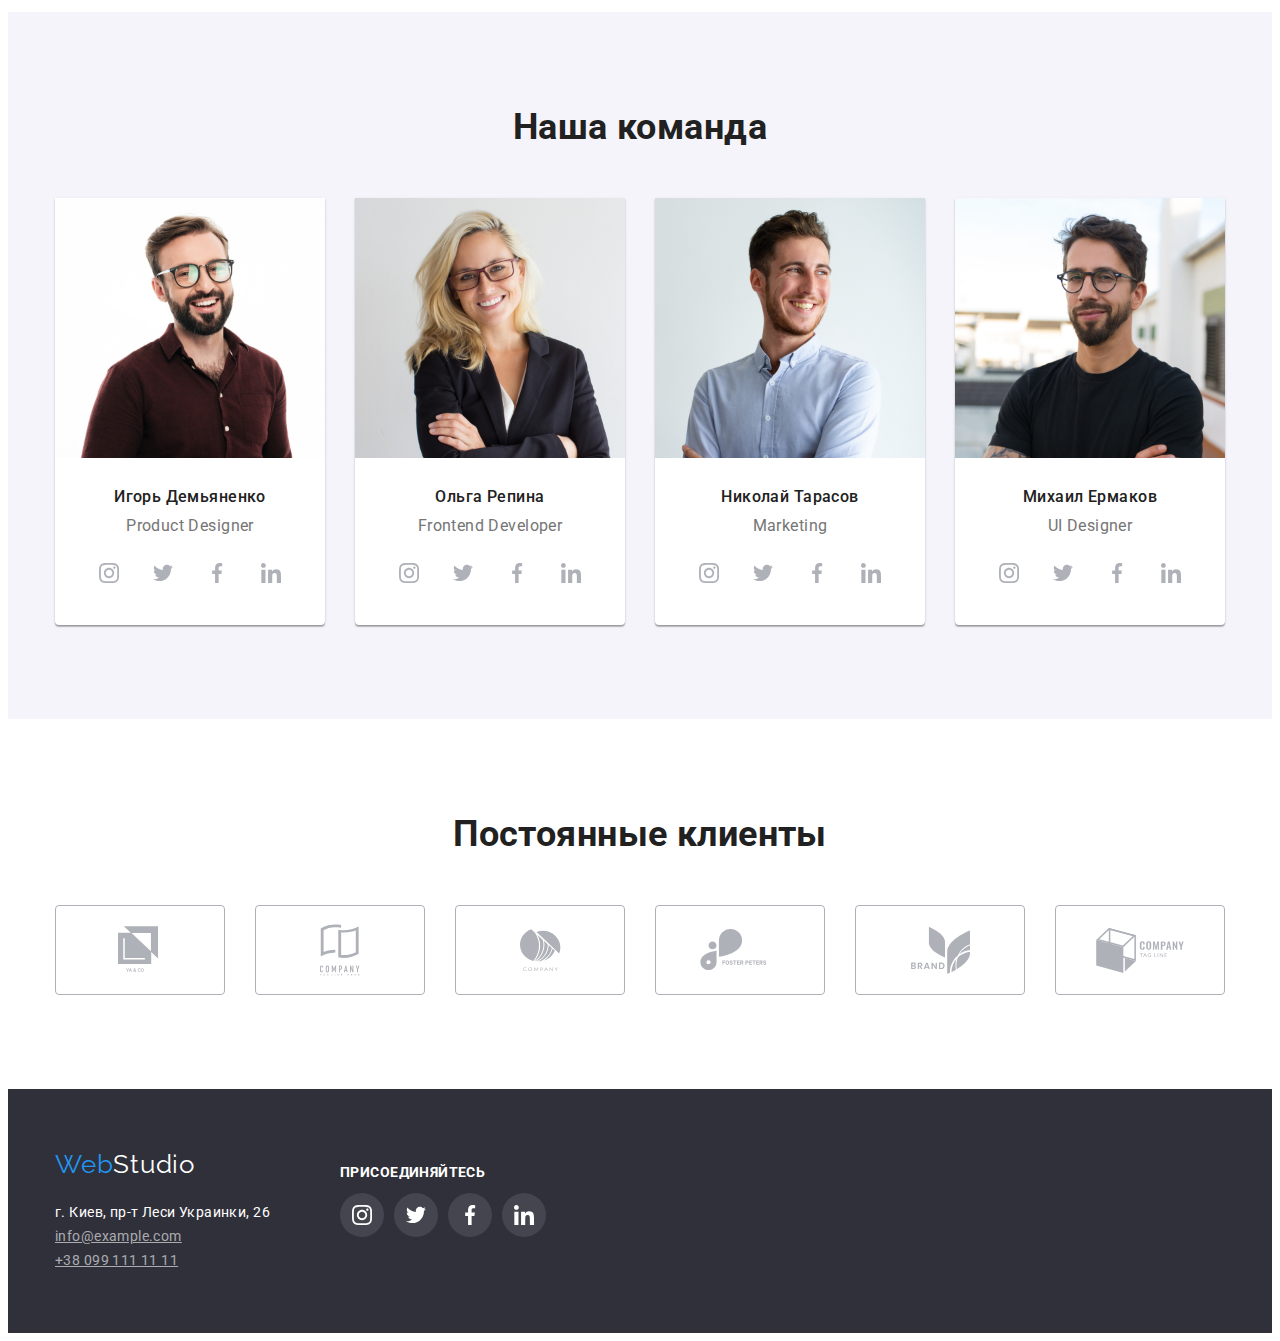
==== commit 3bab82e3: "ready" ====
--- a/index.html
+++ b/index.html
@@ -36,13 +36,22 @@
         <address class="headdress">
           <ul class="contacts list">
             <li class="item">
-              <a href="mailto:info@devstudio.com" class="link icon-mail"
-                >info@devstudio.com</a
-              >
-            </li>
+<a class="link icon-mail" href="mailto:info@devstudio.com">
+  <svg class="icon-mail" width="16px" height="12px">
+    <use href="./images-psevdoelements/symbol-defs.svg#icon-envelope"></use>
+  </svg>
+  info@devstudio.com
+</a>
+</li>
+
             <li class="item">
-              <a href="tel:+380961111111" class="link icon-tel">+38 096 111 11 11</a>
-            </li>
+<a class="link icon-tel" href="mailto:info@devstudio.com">
+  <svg class="icon-tel" width="10px" height="16px">
+    <use href="./images-psevdoelements/symbol-defs.svg#icon-Vector"></use>
+  </svg>
+  +38 096 111 11 11
+</a>
+ </li>
           </ul>
         </address>
       </div>
@@ -372,8 +381,8 @@
     </main>
     <!--address-->
     <footer class="footer ">
-      <div class="container">
-        
+      <div class="container footer-address">
+        <div class="div-address">
       <a class="logo-studio address" href=""
         ><span class="web">Web</span>Studio</a
       >
@@ -386,10 +395,8 @@
           >+38 099 111 11 11</a
         >
       </address>
+      </div>
      
-
-
-
       <div class="joing">
       <span class="invitation">присоединяйтесь</span>
       <ul class="social invit">
--- a/css/styles.css
+++ b/css/styles.css
@@ -51,39 +51,32 @@
   text-decoration: none;
 }
 
-.icon-mail::before {
-  display: inline-flex;
-  content: "";
-  width: 16px;
-  height: 12px;
+.icon-mail {
+  display: flex;
   margin-right: 10px;
-  background-image: url(../images-psevdoelements/envelope.svg);
-  background-size: contain;
-}
-
-.link.icon-mail:hover::before,
-.link.icon-mail:focus::before {
-  color: var(--accent-color);
-}
-
-.icon-tel::before {
-  display: inline-flex;
-  content: "";
-  width: 10px;
-  height: 16px;
+  align-items: center;
+  justify-content: center;
+}
+
+.link.icon-mail:hover {
+  fill: var(--accent-color);
+}
+
+.icon-tel {
+  display: flex;
   margin-right: 10px;
-  background-image: url(../images-psevdoelements/Vector.svg);
-  background-size: contain;
-  background-repeat: no-repeat;
   align-items: center;
   justify-content: center;
+}
+
+.link.icon-tel:hover {
+  fill: var(--accent-color);
 }
 
 .container {
   margin-left: auto;
   margin-right: auto;
   width: 1170px;
-  outline: solid 1px red;
 }
 
 .flex-container {
@@ -522,6 +515,7 @@
 /*invitation*/
 .invitation {
   display: inline-block;
+  font-weight: 700;
   font-size: 14px;
   line-height: 1.14px;
   letter-spacing: 0.03em;
@@ -542,11 +536,18 @@
   fill: #ffffff;
 }
 
+.container.footer-address {
+  display: flex;
+}
+
+.div-address {
+  margin-right: 70px;
+}
+
 .joing {
   display: inline-block;
   padding: 0;
-  margin: 0;
-  outline: solid 1px red;
+  margin-top: 12px;
 }
 
 .social.invit {
@@ -554,8 +555,3 @@
   padding: 0;
   margin: 0;
 }
-
-/*.div {
-  outline: solid 1px red;
-}
-*/
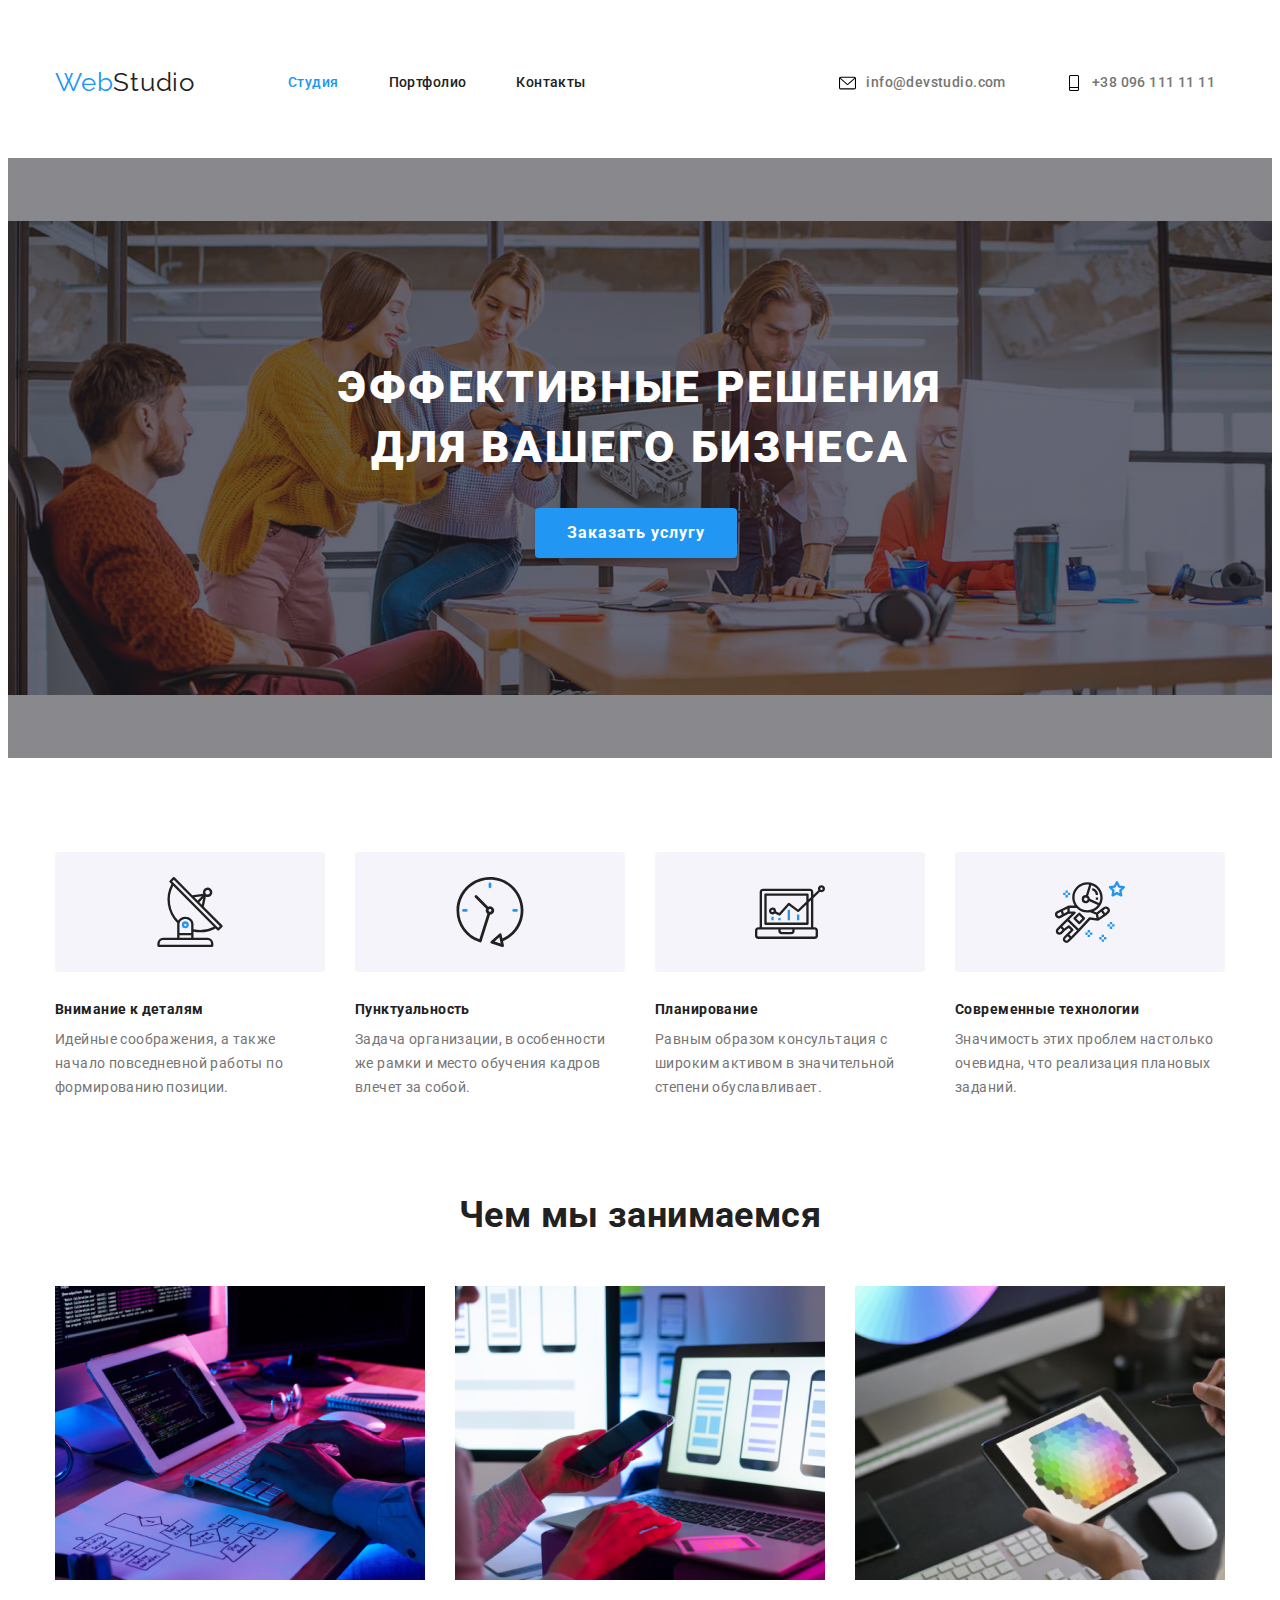
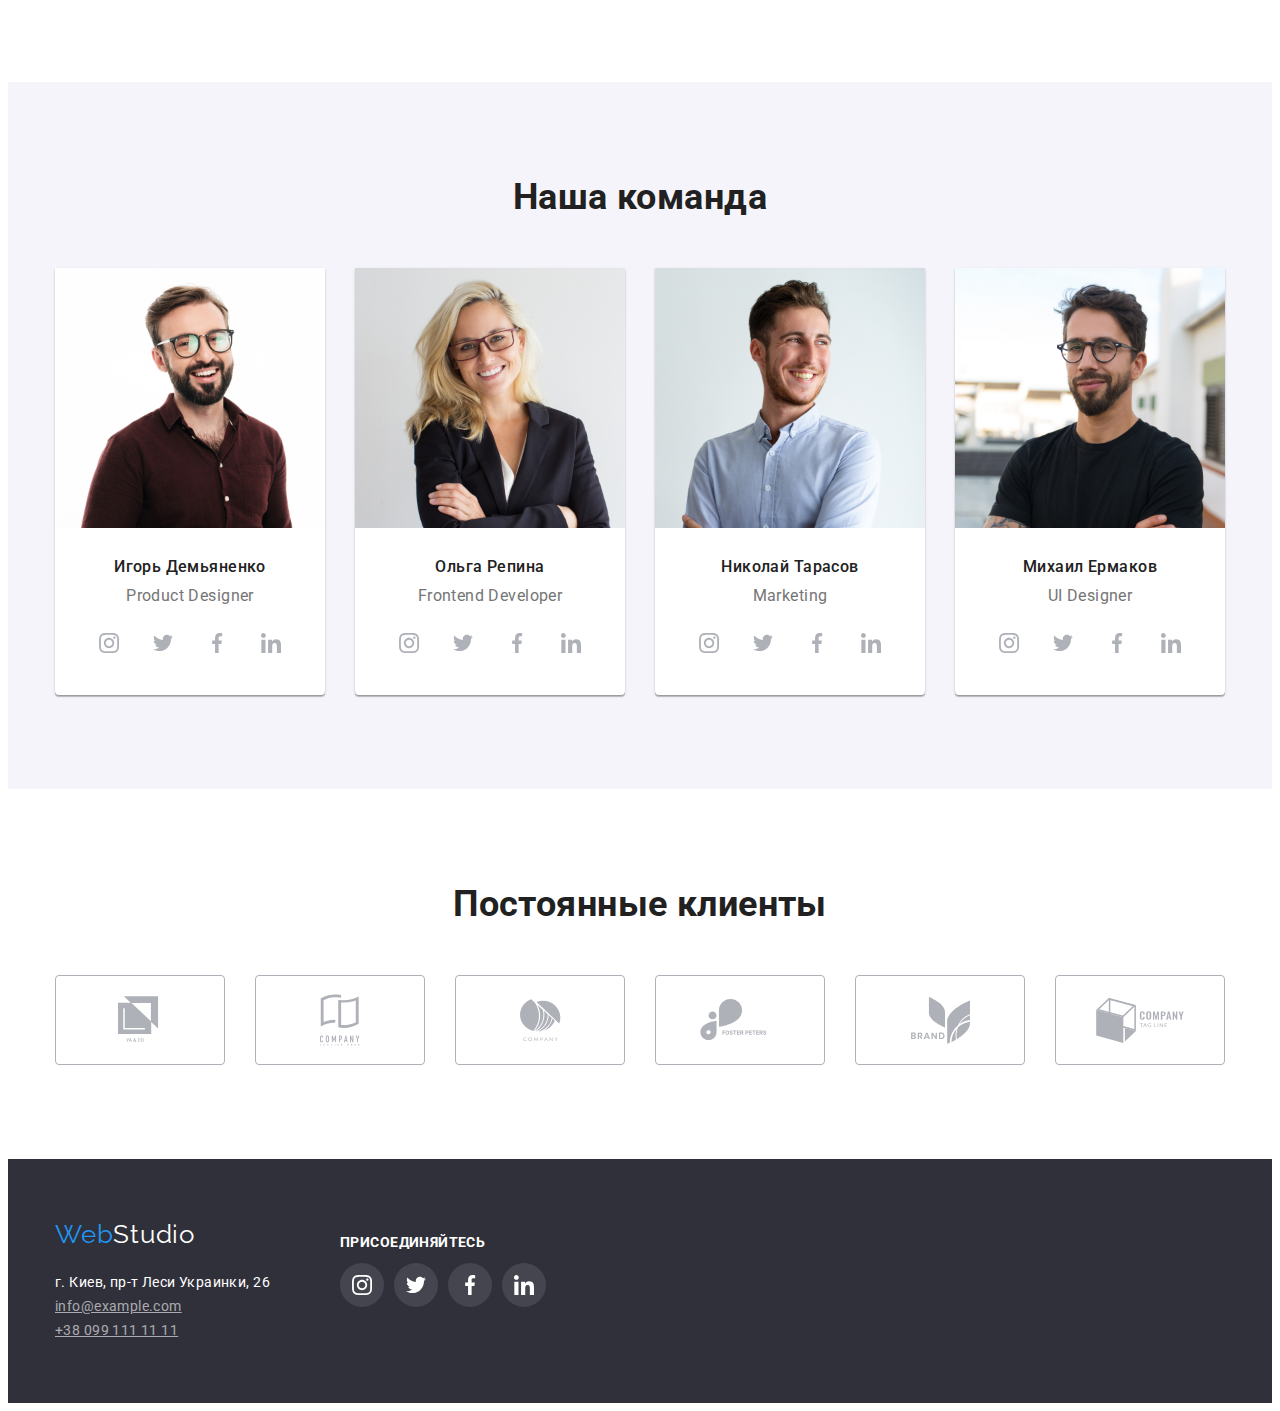
==== commit 098da101: "paddings for parent" ====
--- a/index.html
+++ b/index.html
@@ -37,7 +37,7 @@
           <ul class="contacts list">
             <li class="item">
 <a class="link icon-mail" href="mailto:info@devstudio.com">
-  <svg class="icon-mail" width="16px" height="12px">
+  <svg class="icon-mail" width="17px">
     <use href="./images-psevdoelements/symbol-defs.svg#icon-envelope"></use>
   </svg>
   info@devstudio.com
@@ -46,7 +46,7 @@
 
             <li class="item">
 <a class="link icon-tel" href="mailto:info@devstudio.com">
-  <svg class="icon-tel" width="10px" height="16px">
+  <svg class="icon-tel" width="16px" >
     <use href="./images-psevdoelements/symbol-defs.svg#icon-Vector"></use>
   </svg>
   +38 096 111 11 11
--- a/css/styles.css
+++ b/css/styles.css
@@ -216,6 +216,10 @@
   overflow: hidden;
 }
 
+.features {
+  padding-top: 94px;
+}
+
 .features-title {
   color: var(--title-text-color);
   font-size: 14px;
@@ -233,7 +237,6 @@
 
 .list.features-items {
   display: flex;
-  margin-top: 94px;
 }
 .feature-element:not(:last-child) {
   margin-right: 30px;
